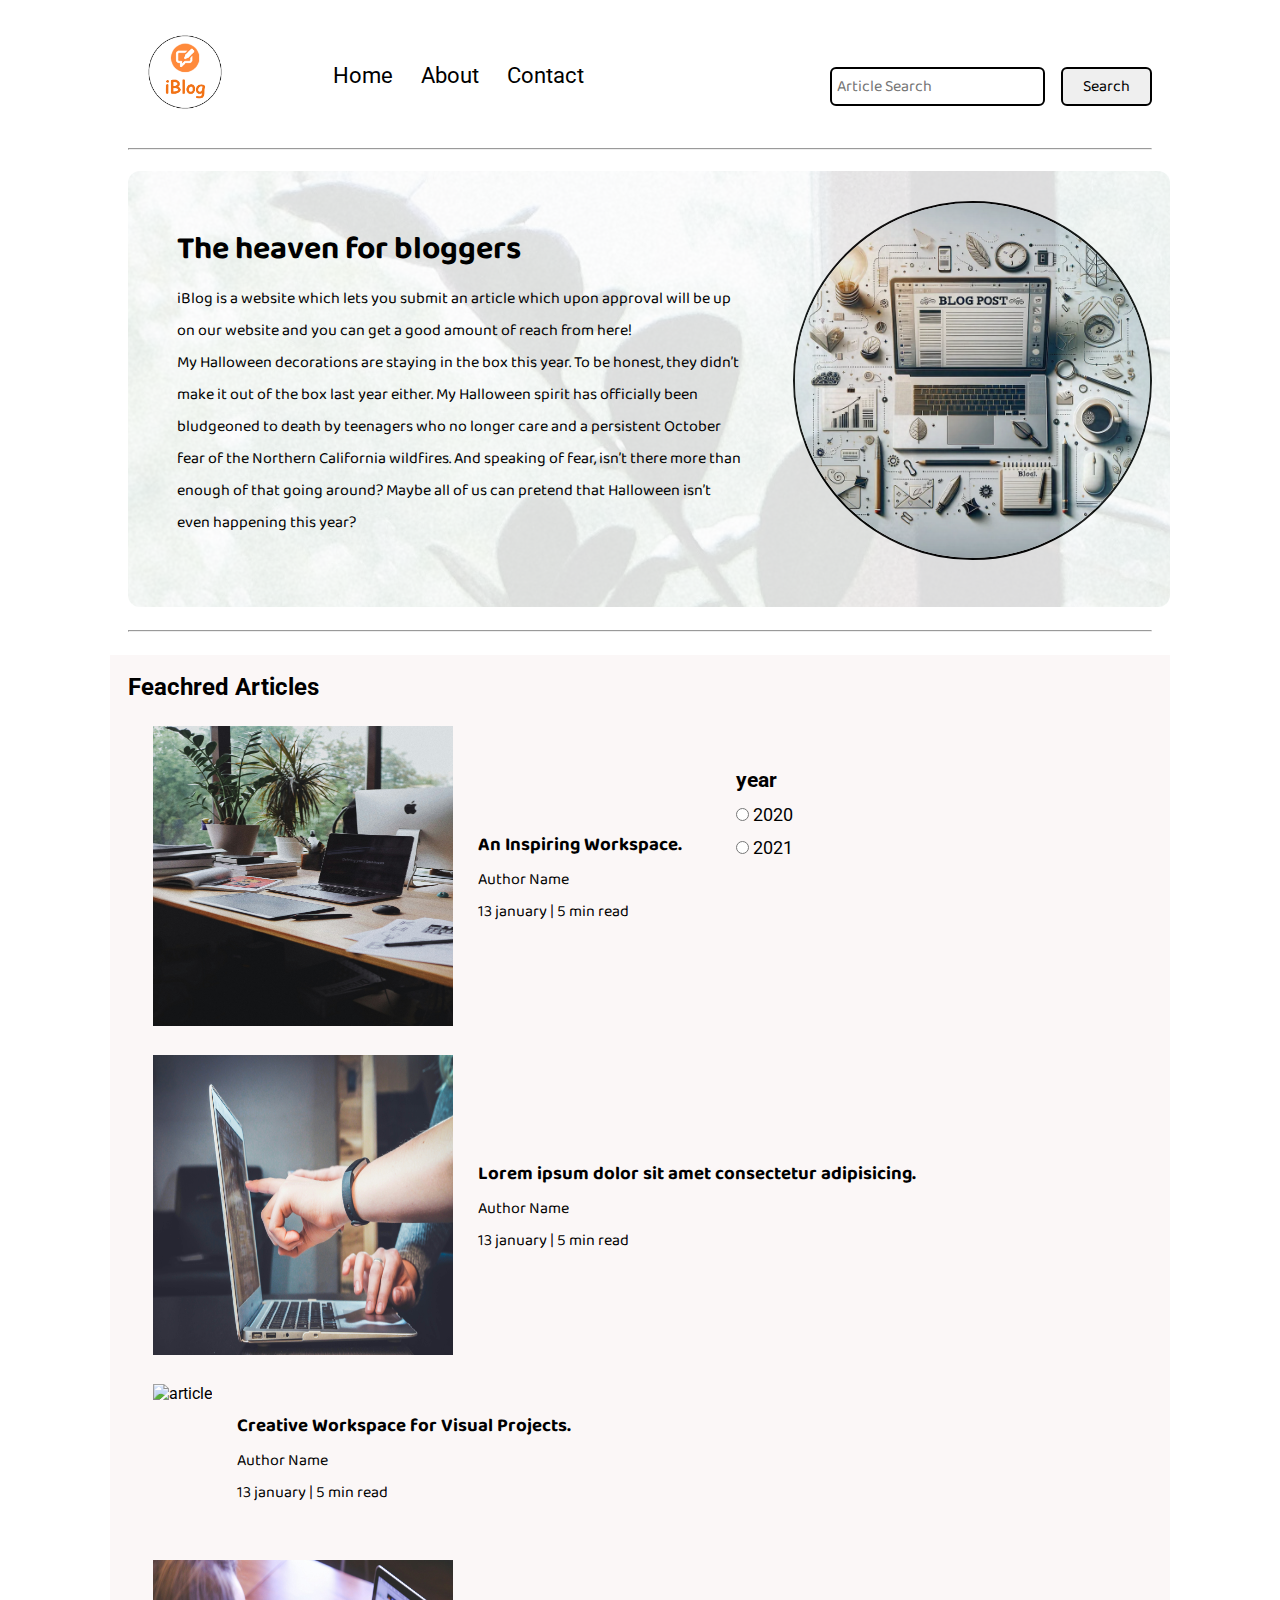
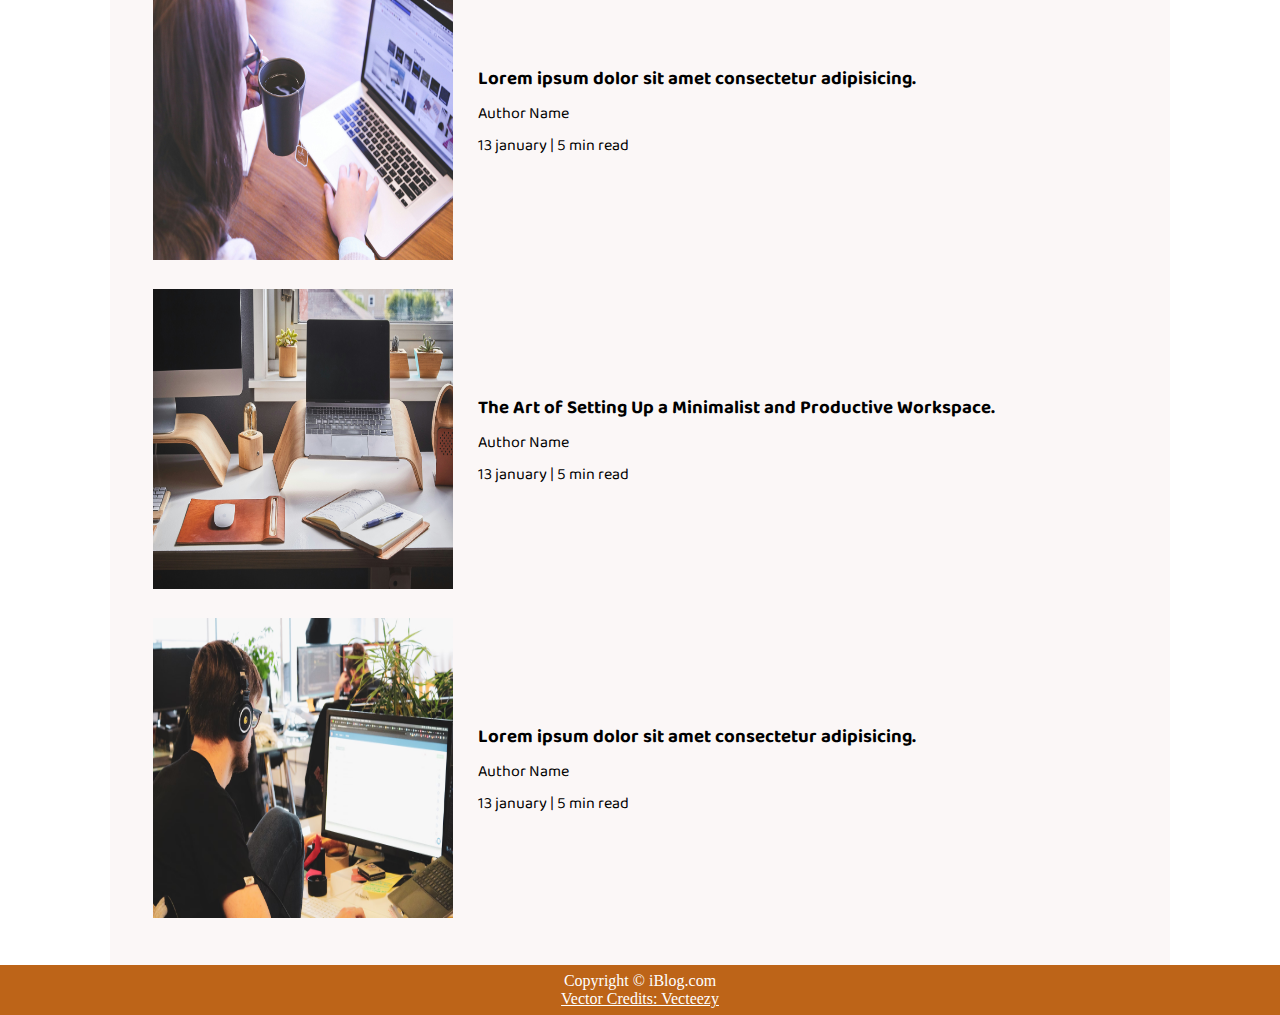
==== index.html @ bf27cb51 "Project Initialize" ====
<!DOCTYPE html>
<html lang="en">
    <head>
        <meta charset="UTF-8" />
        <meta name="viewport" content="width=device-width, initial-scale=1.0" />
        <title>iBlog - Heaven for bloggers</title>
        <link
            rel="stylesheet"
            href="https://cdnjs.cloudflare.com/ajax/libs/font-awesome/5.14.0/css/all.min.css"
            integrity="sha512-1PKOgIY59xJ8Co8+NE6FZ+LOAZKjy+KY8iq0G4B3CyeY6wYHN3yt9PW0XpSriVlkMXe40PTKnXrLnZ9+fkDaog=="
            crossorigin="anonymous"
        />
        <link rel="stylesheet" href="css/utils.css" />
        <link rel="stylesheet" href="css/style.css" />
        <link rel="stylesheet" href="css/mobile.css" />
    </head>
    <body>
        <nav class="navigation max-width-1 m-auto">
            <div class="nav-left">
                <a href="/">
                    <span><img src="img/logo.png" width="94px" alt="" /></span
                ></a>

                <ul>
                    <li><a href="/">Home</a></li>
                    <li><a href="#">About</a></li>
                    <li>
                        <a href="/contact.html">Contact</a>
                    </li>
                </ul>
            </div>
            <div class="nav-right">
                <form action="/search.html" method="get">
                    <input
                        class="form-input"
                        type="text"
                        name="query"
                        placeholder="Article Search"
                    />
                    <button class="btn">Search</button>
                </form>
            </div>
        </nav>
        <div class="max-width-1 m-auto">
            <hr />
        </div>
        <div class="m-auto content max-width-1 my-2">
            <div class="content-left">
                <h1>The heaven for bloggers</h1>
                <p>
                    iBlog is a website which lets you submit an article which
                    upon approval will be up on our website and you can get a
                    good amount of reach from here!
                </p>
                <p>
                    My Halloween decorations are staying in the box this year.
                    To be honest, they didn’t make it out of the box last year
                    either. My Halloween spirit has officially been bludgeoned
                    to death by teenagers who no longer care and a persistent
                    October fear of the Northern California wildfires. And
                    speaking of fear, isn’t there more than enough of that going
                    around? Maybe all of us can pretend that Halloween isn’t
                    even happening this year?
                </p>
            </div>
            <div class="content-right">
                <img src="img/13.jpg" alt="iBlog" />
            </div>
        </div>
        <div class="max-width-1 m-auto"><hr /></div>
        <div class="home-articles max-width-1 m-auto font2">
            <h2>Feachred Articles</h2>
            <div class="year-box adjust-year">
                <div><h3>year</h3></div>
                <div><input type="radio" name="year" id="" /> 2020</div>
                <div><input type="radio" name="year" id="" /> 2021</div>
            </div>
            <div class="home-article">
                <div class="home-article-img">
                    <img src="img/5.jpg" alt="article" />
                </div>
                <div class="home-article-content font1">
                    <a href="/blogpost.html"
                        ><h3>An Inspiring Workspace.</h3></a
                    >

                    <div>Author Name</div>
                    <span>13 january | 5 min read</span>
                </div>
            </div>
            <div class="home-article">
                <div class="home-article-img">
                    <img src="img/9.jpg" alt="article" />
                </div>
                <div class="home-article-content font1">
                    <a href="/blogpost.html"
                        ><h3>
                            Lorem ipsum dolor sit amet consectetur adipisicing.
                        </h3></a
                    >

                    <div>Author Name</div>
                    <span>13 january | 5 min read</span>
                </div>
            </div>
            <div class="home-article">
                <div class="home-article-img">
                    <img src="img/7.jpg" alt="article" />
                </div>
                <div class="home-article-content font1">
                    <a href="/blogpost.html"
                        ><h3>Creative Workspace for Visual Projects.</h3></a
                    >
                    <div>Author Name</div>
                    <span>13 january | 5 min read</span>
                </div>
            </div>
            <div class="home-article">
                <div class="home-article-img">
                    <img src="img/8.jpg" alt="article" />
                </div>
                <div class="home-article-content font1">
                    <a href="/blogpost.html"
                        ><h3>
                            Lorem ipsum dolor sit amet consectetur adipisicing.
                        </h3></a
                    >

                    <div>Author Name</div>
                    <span>13 january | 5 min read</span>
                </div>
            </div>
            <div class="home-article">
                <div class="home-article-img">
                    <img src="img/3.jpg" alt="article" />
                </div>
                <div class="home-article-content font1">
                    <a href="/blogpost.html"
                        ><h3>
                            The Art of Setting Up a Minimalist and Productive
                            Workspace.
                        </h3></a
                    >

                    <div>Author Name</div>
                    <span>13 january | 5 min read</span>
                </div>
            </div>
            <div class="home-article">
                <div class="home-article-img">
                    <img src="img/10.jpg" alt="article" />
                </div>
                <div class="home-article-content font1">
                    <a href="/blogpost.html"
                        ><h3>
                            Lorem ipsum dolor sit amet consectetur adipisicing.
                        </h3></a
                    >
                    <div>Author Name</div>
                    <span>13 january | 5 min read</span>
                </div>
            </div>
        </div>
        <div class="footer">
            <p>Copyright &copy; iBlog.com</p>

            <a href="https://www.vecteezy.com/free-vector/typing"
                >Vector Credits: Vecteezy</a
            >
        </div>
        <script src="js/script.js"></script>
    </body>
</html>
---- css/utils.css ----
@import url("https://fonts.googleapis.com/css2?family=Roboto&display=swap");
@import url("https://fonts.googleapis.com/css2?family=Baloo+Bhaina+2:wght@500&display=swap");
:root {
    --main-bg-color: #bd6418;
    --font1: "Baloo Bhaina 2", cursive;
    --font2: "Roboto", sans-serif;
}
.center {
    text-align: center;
}
.font1 {
    font-family: var(--font1);
}
.font2 {
    font-family: var(--font2);
}
.max-width-1 {
    max-width: 80vw;
}

.max-width-2 {
    max-width: 60vw;
}
.m-auto {
    margin: auto;
}
.mx-1 {
    margin-left: 23px;
    margin-right: 23px;
}
.my-2 {
    margin-top: 12px;
    margin-bottom: 32px;
}

.btn {
    padding: 0px 20px;
    padding-top: 3px;
    border: 2px solid black;
    border-radius: 6px;
    font-family: var(--font1);
    font-size: 16px;
    cursor: pointer;
    transition: all 0.3s ease-in-out;
}
.btn:hover {
    color: white;
    background-color: var(--main-bg-color);
}

.form-input {
    padding: 0px 5px;
    padding-top: 3px;
    font-size: 16px;
    border: 2px solid black;
    border-radius: 6px;
    margin: 0 13px;
    font-family: var(--font1);
}

.form-box input,
textarea {
    width: 52vw;
    padding: 0px 6px;
    margin: 6px 0;
    font-size: 18px;
    font-family: var(--font1);
    border: 2px solid var(--main-bg-color);
    border-radius: 10px;
}
---- css/style.css ----
* {
    margin: 0;
    padding: 0;
}
.navigation {
    margin-top: 25px;
    font-family: var(--font1);
    /* height: 74px; */
    /* background-color: brown; */
    display: flex;
    justify-content: space-between;
    align-items: center;
}
.nav-left {
    display: flex;
}
.nav-left span {
    font-size: 35px;
    padding: 10px;
}

.nav-left ul {
    display: flex;
    align-items: center;
    margin: 0 77px;
    font-size: 22px;
    padding-bottom: 23px;
}
.nav-left ul li {
    list-style: none;
    margin: 0 14px;
    font-family: var(--font2);
    transition: all 0.3s ease-in-out;
}
.nav-left ul li:hover {
    color: var(--main-bg-color);
    font-weight: bold;
}
.nav-left ul li a {
    text-decoration: none;
    color: black;
}
.nav-left ul li a:hover {
    color: var(--main-bg-color);
    font-weight: bold;
}
.content {
    height: 100%;
    /* background-color: rgb(208, 208, 243); */
    display: flex;
    margin-top: 12px;
    padding: 9px;
    position: relative;
}
.content::after {
    content: "";
    background-image: url(../img/5.jpg);
    position: absolute;
    width: 100%;
    height: inherit;
    opacity: 0.15;
    border-radius: 12px;
}
.content-left {
    font-family: var(--font1);
    display: flex;
    flex-direction: column;
    justify-content: center;
    padding: 49px;
    z-index: 1;
}
.content-right {
    display: flex;
    align-items: center;
    justify-content: center;
}
.content-right img {
    height: 355px;
    width: 355px;
    border: 2px solid black;
    border-radius: 200px;
}

.home-articles {
    padding: 18px;
    background-color: rgb(248, 239, 239, 0.5);
    margin-top: 23px;
    position: relative;
}
.year-box {
    position: absolute;
    width: 234px;
    height: 255px;
    right: 200px;
    top: 100px;
    font-size: 18px;
}
.year-box div {
    margin: 12px 0px;
}
.home-article {
    display: flex;
    margin: 25px;
}
.home-article img {
    width: 300px;
    height: 300px;
}
.home-article-content {
    align-self: center;
    padding: 25px;
}
.home-article-content a {
    text-decoration: none;
    color: black;
}

/* .home-articles{} */
.footer {
    height: 50px;
    background-color: var(--main-bg-color);
    display: flex;
    align-items: center;
    justify-content: center;
    flex-direction: column;
    color: white;
}
.footer a {
    color: white;
}
---- css/mobile.css ----
@media screen and (max-width: 1200px) {
    .navigation {
        flex-direction: column;
        margin-bottom: 23px;
    }

    .nav-left {
        flex-direction: column;
        text-align: center;
    }
    .content-right {
        display: none;
    }
    .home-article {
        flex-direction: column;
    }
    .home-article-img {
        text-align: center;
    }
    .year-box {
        top: 25px;
        left: 60vw;
        font-size: 11px;
        display: flex;
    }
    .year-box div {
        padding: 0 6px;
        margin: 0;
    }
    .home-article-img {
        width: 70vw;
    }
    .form-input {
        width: 50%;
    }
    .form-box input,
    textarea {
        width: 66vw;
    }
    .row {
        flex-direction: column;
    }
    .social {
        padding: 0;
    }
    .post-img {
        height: auto;
    }
    .adjust-year {
        position: static;
        height: auto;
        padding: 12px 0px;
        display: flex;
        justify-content: flex-end;
        width: 100%;
    }
}
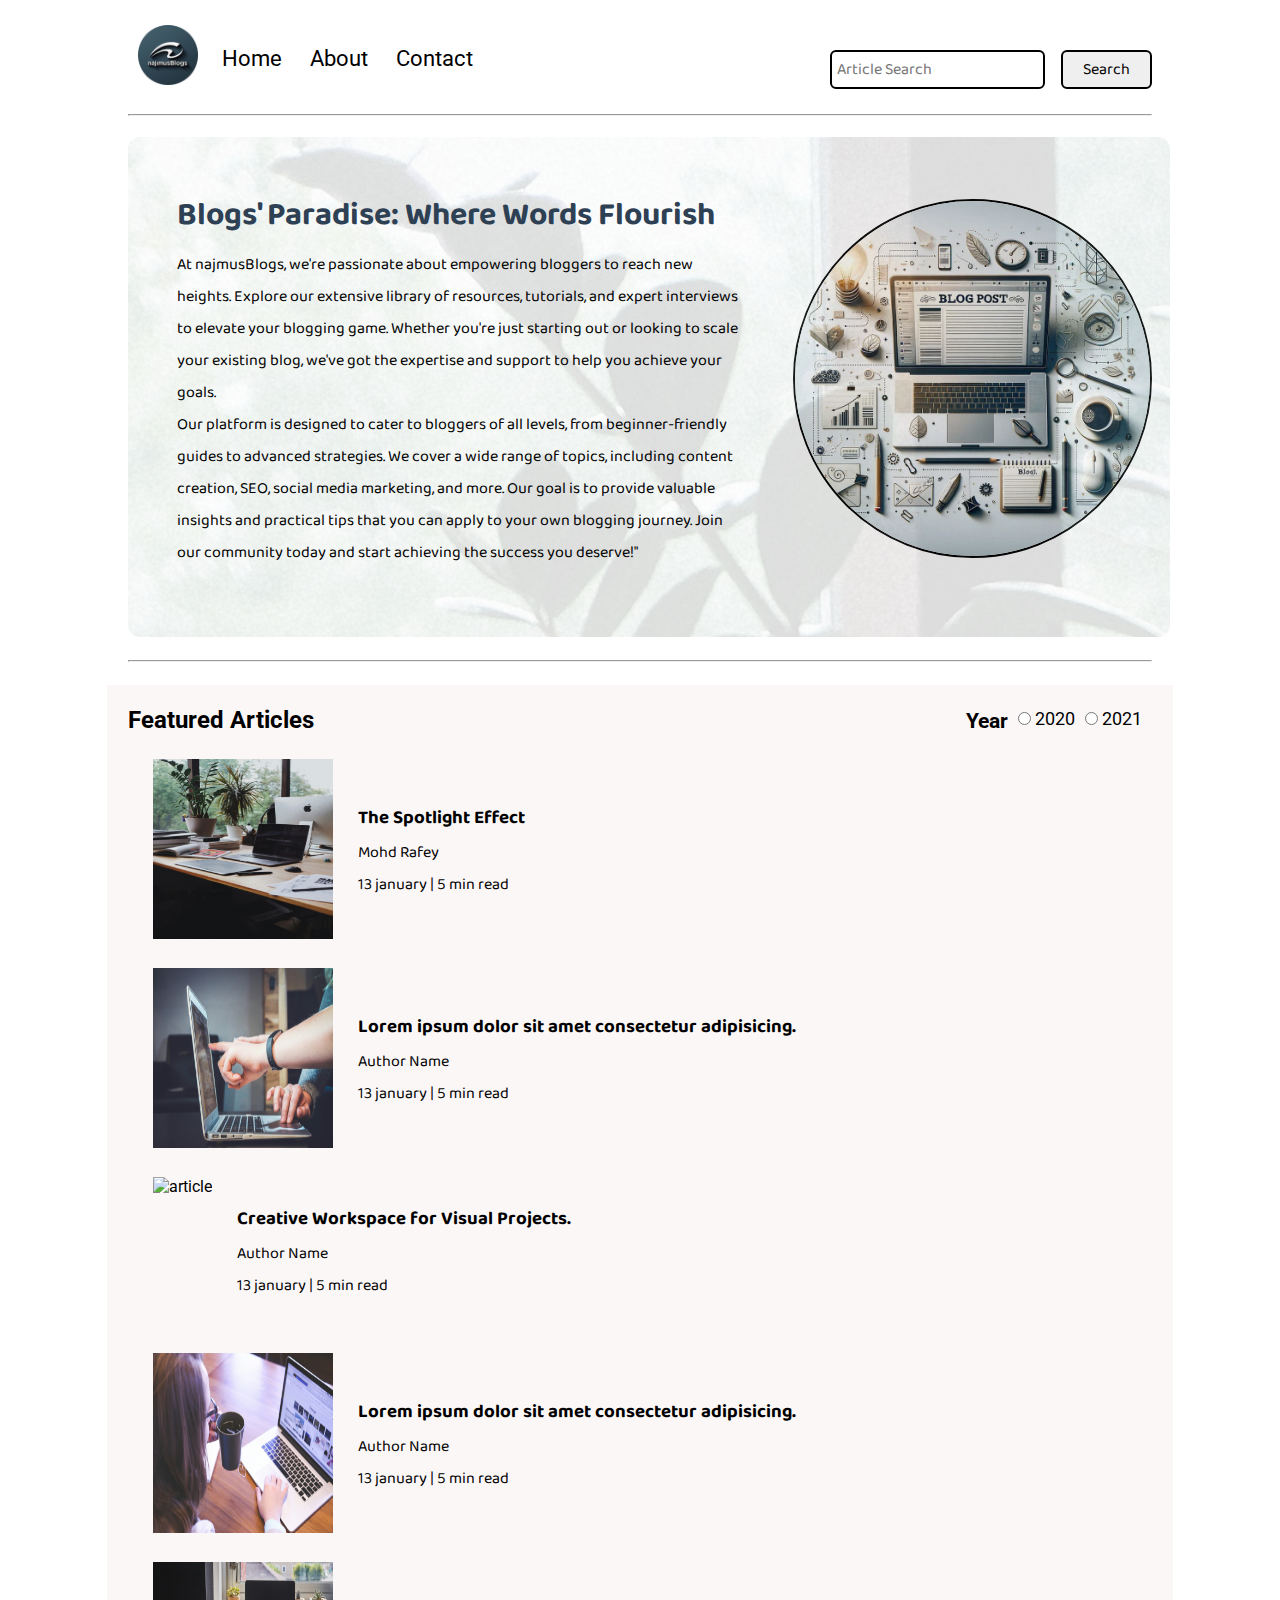
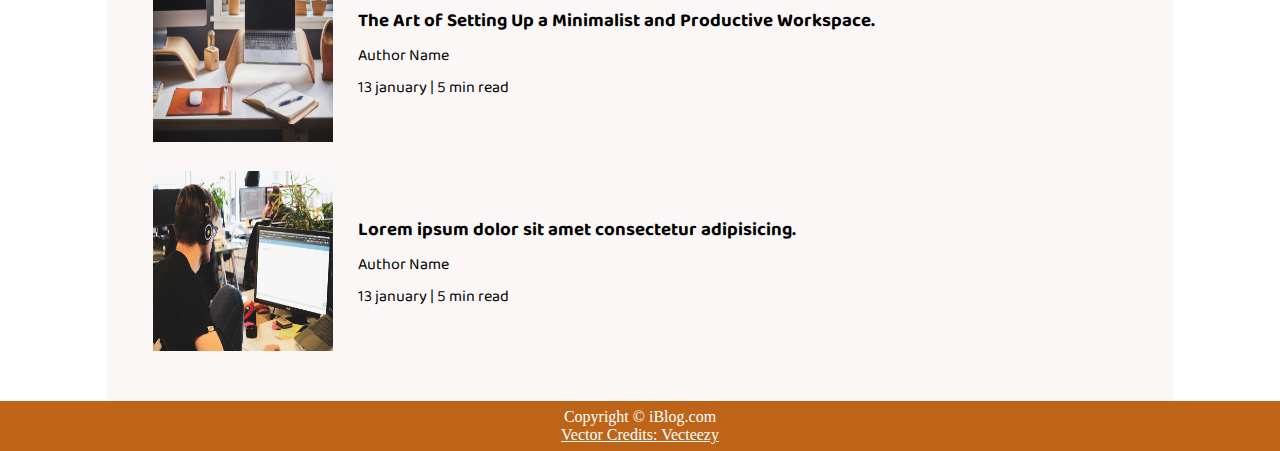
==== commit b5dfaf01: "responsiveness improved" ====
--- a/index.html
+++ b/index.html
@@ -3,7 +3,8 @@
     <head>
         <meta charset="UTF-8" />
         <meta name="viewport" content="width=device-width, initial-scale=1.0" />
-        <title>iBlog - Heaven for bloggers</title>
+        <title>Najmus Blogs</title>
+        <link rel="shortcut icon" href="img/logo.png" type="image/x-icon" />
         <link
             rel="stylesheet"
             href="https://cdnjs.cloudflare.com/ajax/libs/font-awesome/5.14.0/css/all.min.css"
@@ -18,7 +19,7 @@
         <nav class="navigation max-width-1 m-auto">
             <div class="nav-left">
                 <a href="/">
-                    <span><img src="img/logo.png" width="94px" alt="" /></span
+                    <span><img src="img/logo.png" width="60px" alt="" /></span
                 ></a>
 
                 <ul>
@@ -46,21 +47,27 @@
         </div>
         <div class="m-auto content max-width-1 my-2">
             <div class="content-left">
-                <h1>The heaven for bloggers</h1>
+                <h1>
+                    <span style="color: #2e4053"
+                        >Blogs' Paradise: Where Words Flourish</span
+                    >
+                </h1>
                 <p>
-                    iBlog is a website which lets you submit an article which
-                    upon approval will be up on our website and you can get a
-                    good amount of reach from here!
+                    At najmusBlogs, we're passionate about empowering bloggers
+                    to reach new heights. Explore our extensive library of
+                    resources, tutorials, and expert interviews to elevate your
+                    blogging game. Whether you're just starting out or looking
+                    to scale your existing blog, we've got the expertise and
+                    support to help you achieve your goals.
                 </p>
                 <p>
-                    My Halloween decorations are staying in the box this year.
-                    To be honest, they didn’t make it out of the box last year
-                    either. My Halloween spirit has officially been bludgeoned
-                    to death by teenagers who no longer care and a persistent
-                    October fear of the Northern California wildfires. And
-                    speaking of fear, isn’t there more than enough of that going
-                    around? Maybe all of us can pretend that Halloween isn’t
-                    even happening this year?
+                    Our platform is designed to cater to bloggers of all levels,
+                    from beginner-friendly guides to advanced strategies. We
+                    cover a wide range of topics, including content creation,
+                    SEO, social media marketing, and more. Our goal is to
+                    provide valuable insights and practical tips that you can
+                    apply to your own blogging journey. Join our community today
+                    and start achieving the success you deserve!"
                 </p>
             </div>
             <div class="content-right">
@@ -69,22 +76,22 @@
         </div>
         <div class="max-width-1 m-auto"><hr /></div>
         <div class="home-articles max-width-1 m-auto font2">
-            <h2>Feachred Articles</h2>
-            <div class="year-box adjust-year">
-                <div><h3>year</h3></div>
-                <div><input type="radio" name="year" id="" /> 2020</div>
-                <div><input type="radio" name="year" id="" /> 2021</div>
+            <div class="year-heading">
+                <div><h2>Featured Articles</h2></div>
+                <div class="year-box adjust-year">
+                    <h3>Year</h3>
+                    <div><input type="radio" name="year" id="" /> 2020</div>
+                    <div><input type="radio" name="year" id="" /> 2021</div>
+                </div>
             </div>
             <div class="home-article">
                 <div class="home-article-img">
                     <img src="img/5.jpg" alt="article" />
                 </div>
                 <div class="home-article-content font1">
-                    <a href="/blogpost.html"
-                        ><h3>An Inspiring Workspace.</h3></a
-                    >
+                    <a href="/blogpost.html"><h3>The Spotlight Effect</h3></a>
 
-                    <div>Author Name</div>
+                    <div>Mohd Rafey</div>
                     <span>13 january | 5 min read</span>
                 </div>
             </div>
--- a/css/style.css
+++ b/css/style.css
@@ -22,7 +22,7 @@
 .nav-left ul {
     display: flex;
     align-items: center;
-    margin: 0 77px;
+    /* margin: 0 77px; */
     font-size: 22px;
     padding-bottom: 23px;
 }
@@ -82,29 +82,32 @@
 }
 
 .home-articles {
-    padding: 18px;
+    padding: 21px;
     background-color: rgb(248, 239, 239, 0.5);
     margin-top: 23px;
     position: relative;
 }
+
+.year-heading {
+    display: flex;
+    justify-content: space-between;
+    align-items: center;
+}
+
 .year-box {
-    position: absolute;
-    width: 234px;
-    height: 255px;
-    right: 200px;
-    top: 100px;
+    display: flex;
     font-size: 18px;
+    margin: 0 10px;
+    gap: 10px;
 }
-.year-box div {
-    margin: 12px 0px;
-}
+
 .home-article {
     display: flex;
     margin: 25px;
 }
 .home-article img {
-    width: 300px;
-    height: 300px;
+    width: 180px;
+    height: 180px;
 }
 .home-article-content {
     align-self: center;
--- a/css/mobile.css
+++ b/css/mobile.css
@@ -17,16 +17,11 @@
     .home-article-img {
         text-align: center;
     }
-    .year-box {
-        top: 25px;
-        left: 60vw;
-        font-size: 11px;
-        display: flex;
+
+    .year-heading {
+        flex-direction: column;
     }
-    .year-box div {
-        padding: 0 6px;
-        margin: 0;
-    }
+
     .home-article-img {
         width: 70vw;
     }
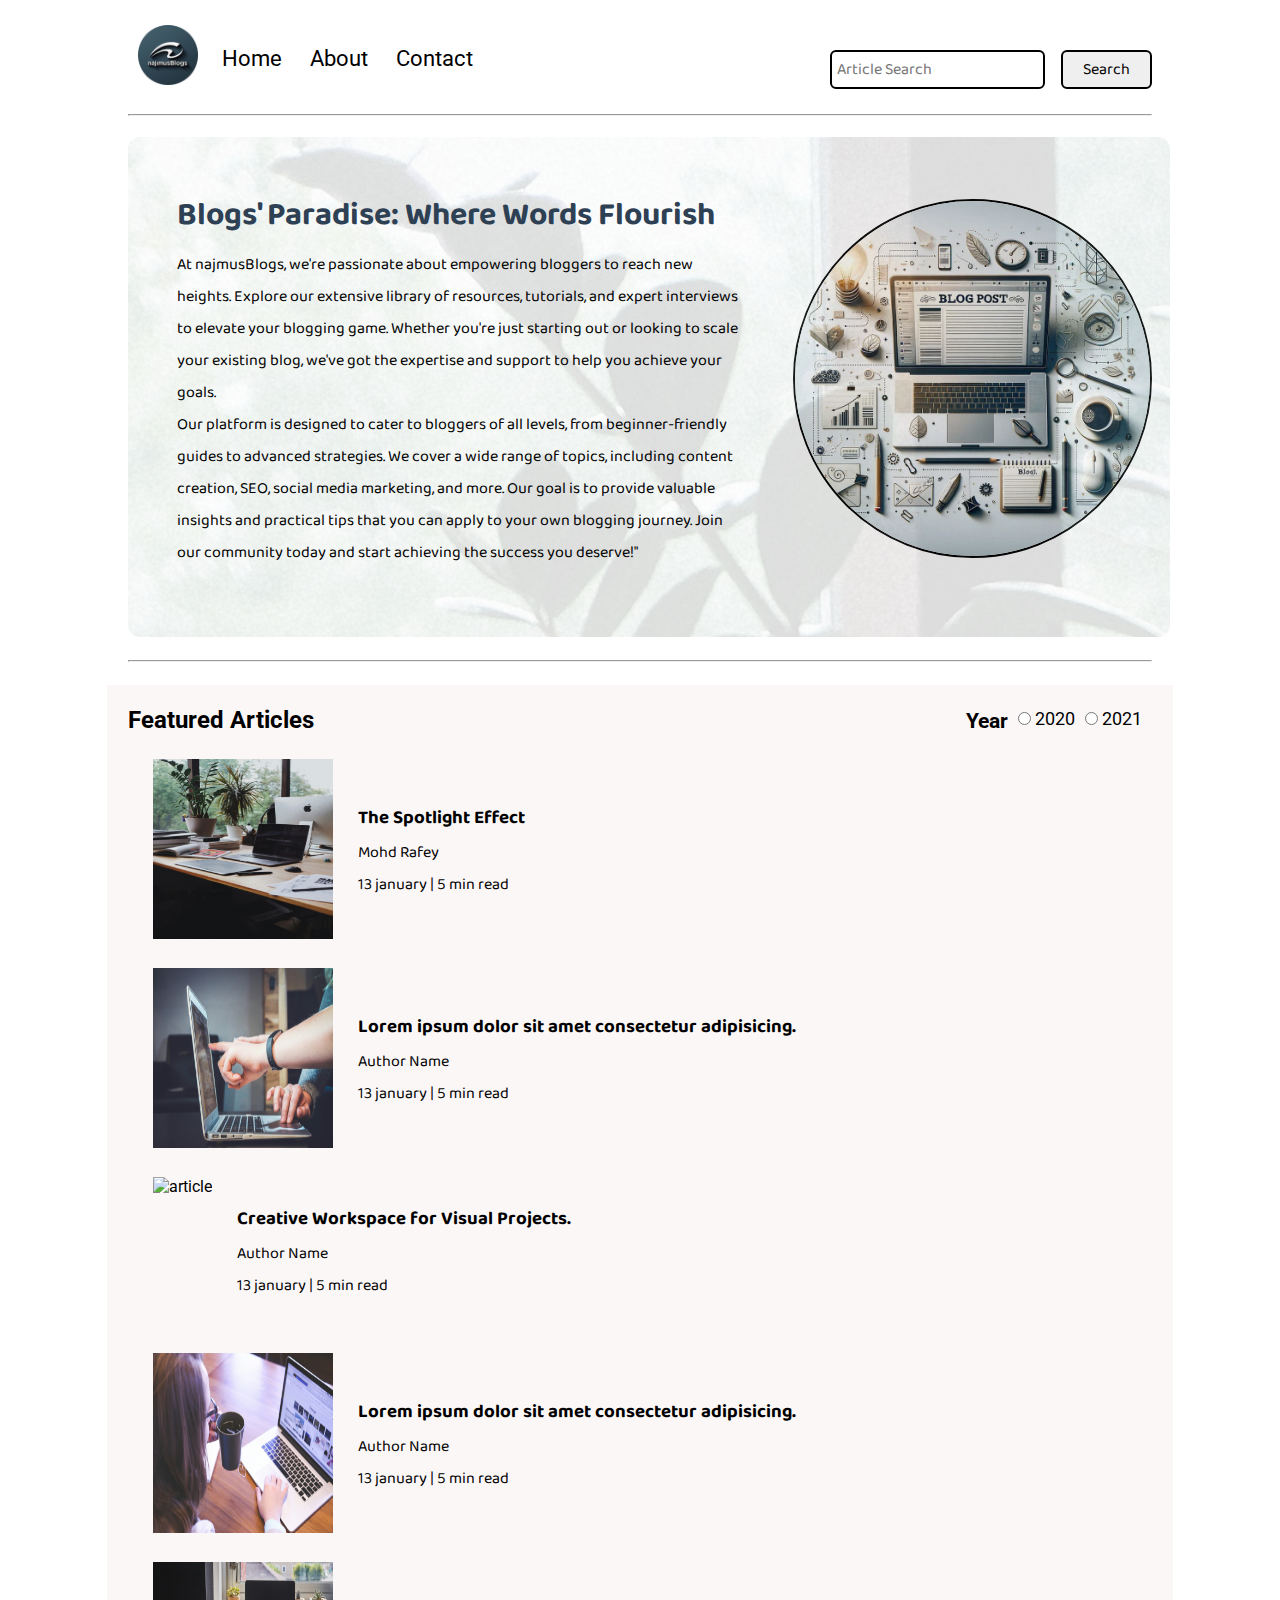
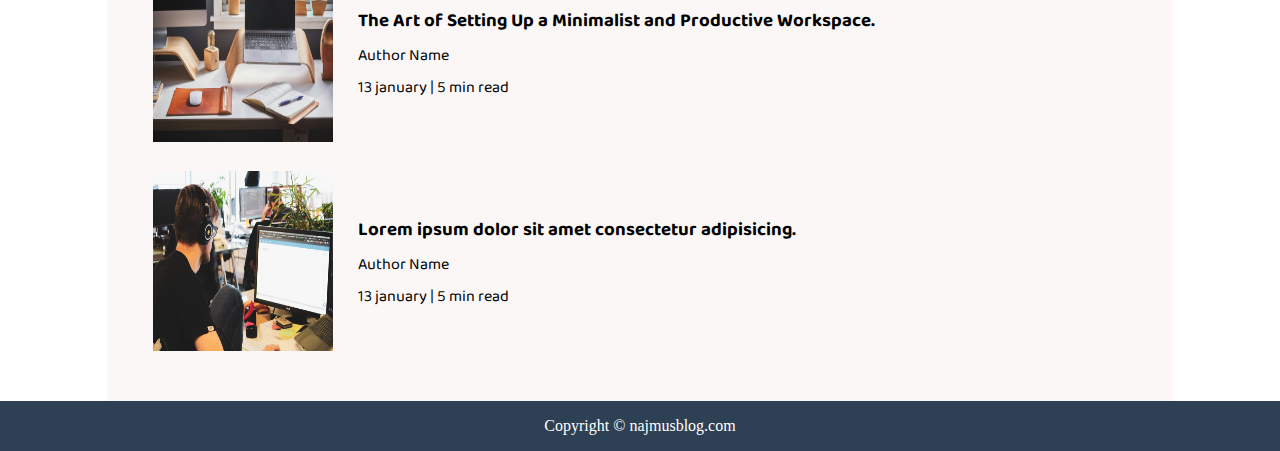
==== commit d984d51e: "najumsblog" ====
--- a/index.html
+++ b/index.html
@@ -89,7 +89,7 @@
                     <img src="img/5.jpg" alt="article" />
                 </div>
                 <div class="home-article-content font1">
-                    <a href="/blogpost.html"><h3>The Spotlight Effect</h3></a>
+                    <a href="/spotlight.html"><h3>The Spotlight Effect</h3></a>
 
                     <div>Mohd Rafey</div>
                     <span>13 january | 5 min read</span>
@@ -169,11 +169,7 @@
             </div>
         </div>
         <div class="footer">
-            <p>Copyright &copy; iBlog.com</p>
-
-            <a href="https://www.vecteezy.com/free-vector/typing"
-                >Vector Credits: Vecteezy</a
-            >
+            <p>Copyright &copy; najmusblog.com</p>
         </div>
         <script src="js/script.js"></script>
     </body>
--- a/css/utils.css
+++ b/css/utils.css
@@ -1,7 +1,7 @@
 @import url("https://fonts.googleapis.com/css2?family=Roboto&display=swap");
 @import url("https://fonts.googleapis.com/css2?family=Baloo+Bhaina+2:wght@500&display=swap");
 :root {
-    --main-bg-color: #bd6418;
+    --main-bg-color: #2e4053;
     --font1: "Baloo Bhaina 2", cursive;
     --font2: "Roboto", sans-serif;
 }
